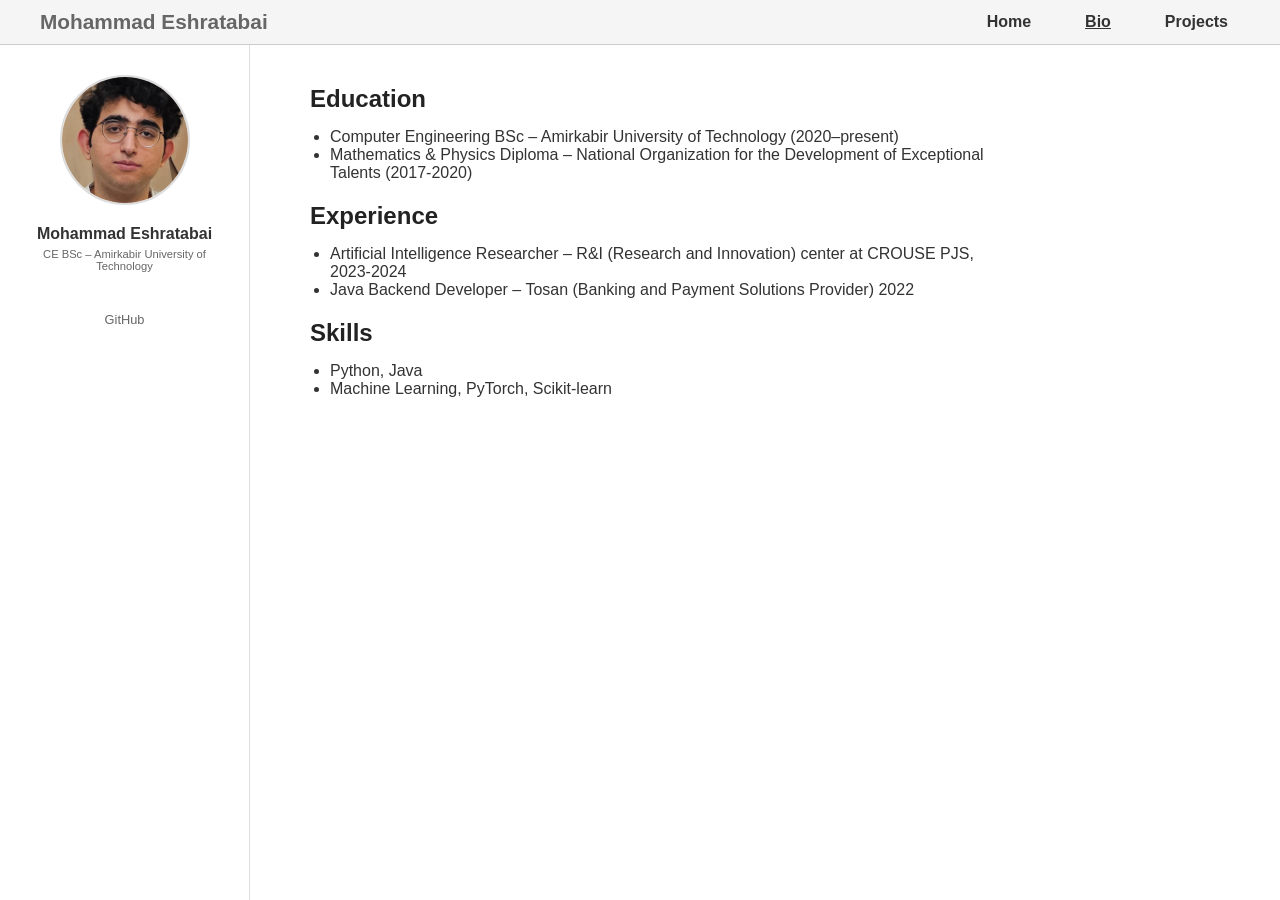
==== bio.html @ bbc9a741 "Add files via upload" ====
<!DOCTYPE html>
<html lang="en">
<head>
  <meta charset="UTF-8" />
  <meta name="viewport" content="width=device-width, initial-scale=1.0"/>
  <title>Bio</title>
  <link rel="stylesheet" href="style.css"/>
</head>

<body>
  <nav class="top-navbar">
    <div class="site-name">
      <a href="index.html">Mohammad Eshratabai</a>
    </div>
    <ul class="nav-links">
      <li><a href="index.html">Home</a></li>
      <li><a href="bio.html" class="active">Bio</a></li>
      <li><a href="projects.html">Projects</a></li>
    </ul>
  </nav>

  <div class="container">
    <aside class="sidebar">
      <img src="assets/photo.jpg" alt="Photo" class="photo"/>
      <h2>Mohammad Eshratabai</h2>
      <p>CE BSc – Amirkabir University of Technology</p>
      <div class="social-links">
        <a href="https://github.com/AAEA132/" target="_blank">GitHub</a>
      </div>
    </aside>

    <main class="content">
      <h2>Education</h2>
      <ul>
        <li>Computer Engineering BSc – Amirkabir University of Technology (2020–present)</li>
        <li>Mathematics & Physics Diploma – National Organization for the Development of Exceptional Talents (2017-2020)</li>
      </ul>

      <h2>Experience</h2>
      <ul>
        <li>Artificial Intelligence Researcher – R&I (Research and Innovation) center at CROUSE PJS, 2023-2024</li>
        <li>Java Backend Developer – Tosan (Banking and Payment Solutions Provider) 2022</li>
      </ul>

    
      <h2>Skills</h2>
      <ul>
        <li>Python, Java</li>
        <li>Machine Learning, PyTorch, Scikit-learn</li>
      </ul>
    </main>
    
  </div>
</body>
</html>
---- style.css ----
* {
  box-sizing: border-box;
  margin: 0;
  padding: 0;
}

body {
  font-family: Arial, sans-serif;
  color: #333;
}

a {
  text-decoration: none;
}

a:hover {
  text-decoration: underline;
}

.container {
  display: flex;
}

/* Sidebar styling */
.sidebar {
  width: 250px;
  border-right: 1px solid #ddd;
  padding: 30px 20px;
  display: flex;
  flex-direction: column;
  align-items: center;
  position: fixed;
  height: 100vh;
}

.sidebar .photo {
  width: 130px;
  height: 130px;
  border-radius: 50%;
  margin-bottom: 20px;
  border: 2px solid #ddd;
}

.sidebar h2 {
  font-size: 1em;
  margin-bottom: 5px;
  text-align: center;
}

.sidebar p {
  font-size: 0.7em;
  color: #666;
  margin-bottom: 20px;
  text-align: center;
}

.social-links {
  margin-top: 20px;
  font-size: 0.8em;
  color: #666;
  text-align: center;
}

.social-links a {
  margin: 0 5px;
  color: #666;
}

.content {
  margin-left: 250px;
  padding: 40px 60px;
  flex: 1;
  max-width: 800px;
}

.content h1,
.content h2,
.content h3 {
  color: #222;
  margin-bottom: 15px;
}

.content p {
  margin-bottom: 20px;
}

.content ul {
  margin-left: 20px;
  margin-bottom: 20px;
}

.project-item {
  margin-bottom: 30px;
}

.project-item h3 {
  margin-bottom: 5px;
}

.project-item a {
  font-size: 1.1em;
}

.top-navbar {
  position: sticky;
  top: 0;
  width: 100%;
  display: flex;
  background-color: #f5f5f5;
  border-bottom: 1px solid #ccc;
  padding: 10px 40px;
  box-sizing: border-box;
  justify-content: space-between;
  align-items: center;

}

.site-name a {
  font-size: 1.3rem;
  font-weight: bold;
  color: #666;
  text-decoration: none;
}

.site-name a:hover {
  text-decoration: underline;
}

.nav-links {
  display: flex;
  gap: 30px;
  list-style: none;
  margin: 0;
  padding: 0;
}

.nav-links li a {
  font-weight: bold;
  color: #333;
  text-decoration: none;
  padding: 6px 12px;
  border-radius: 5px;
  transition: background-color 0.2s ease;
}

.nav-links li a:hover,
.nav-links li a.active {
  text-decoration: underline;
}
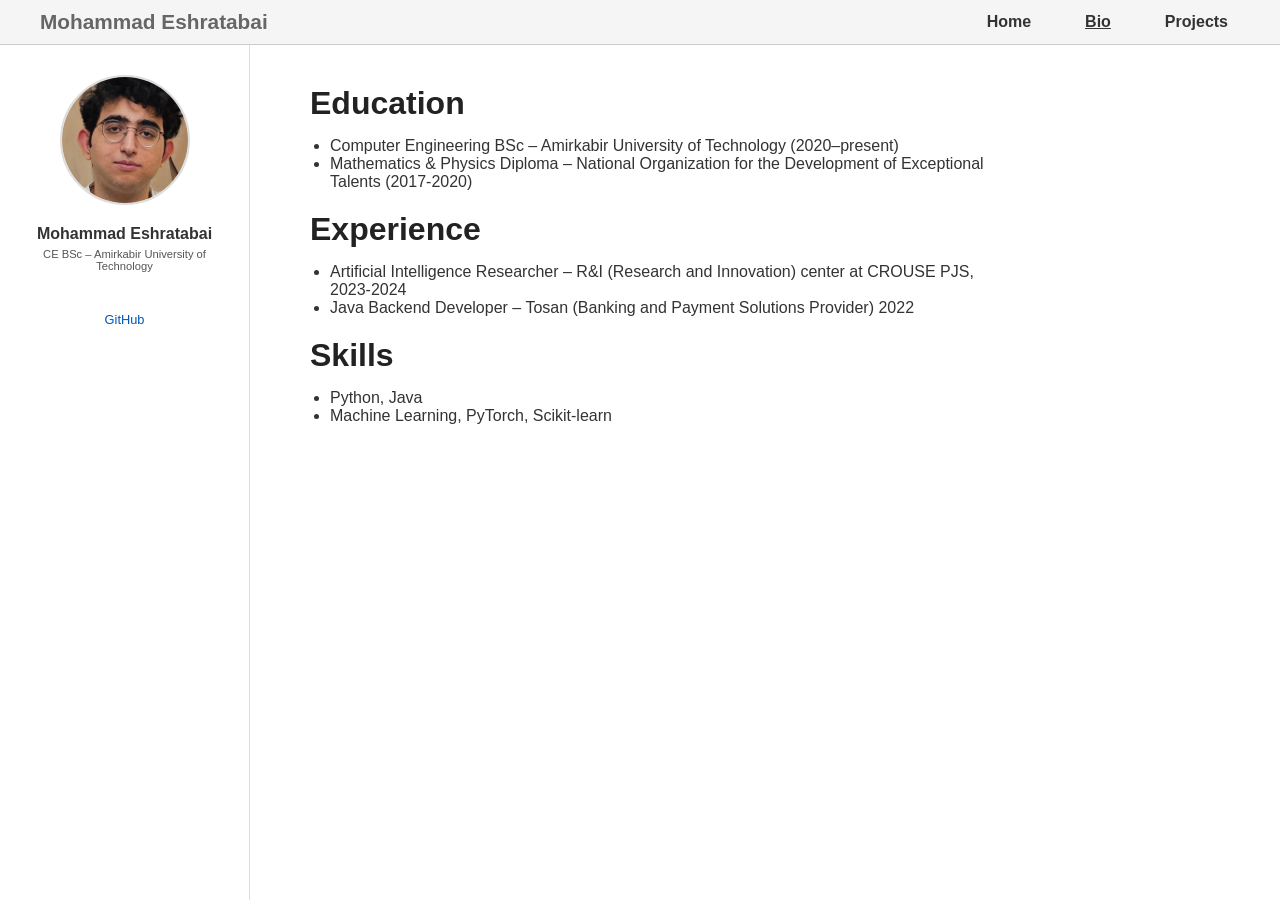
==== commit c65cbdb8: "Fix accessibility standards" ====
--- a/bio.html
+++ b/bio.html
@@ -30,20 +30,19 @@
     </aside>
 
     <main class="content">
-      <h2>Education</h2>
+      <h1>Education</h1>
       <ul>
         <li>Computer Engineering BSc – Amirkabir University of Technology (2020–present)</li>
         <li>Mathematics & Physics Diploma – National Organization for the Development of Exceptional Talents (2017-2020)</li>
       </ul>
 
-      <h2>Experience</h2>
+      <h1>Experience</h1>
       <ul>
         <li>Artificial Intelligence Researcher – R&I (Research and Innovation) center at CROUSE PJS, 2023-2024</li>
         <li>Java Backend Developer – Tosan (Banking and Payment Solutions Provider) 2022</li>
       </ul>
 
-    
-      <h2>Skills</h2>
+      <h1>Skills</h1>
       <ul>
         <li>Python, Java</li>
         <li>Machine Learning, PyTorch, Scikit-learn</li>
--- a/style.css
+++ b/style.css
@@ -49,7 +49,7 @@
 
 .sidebar p {
   font-size: 0.7em;
-  color: #666;
+  color: #555;
   margin-bottom: 20px;
   text-align: center;
 }
@@ -63,7 +63,7 @@
 
 .social-links a {
   margin: 0 5px;
-  color: #666;
+  color: #0056b3;
 }
 
 .content {
